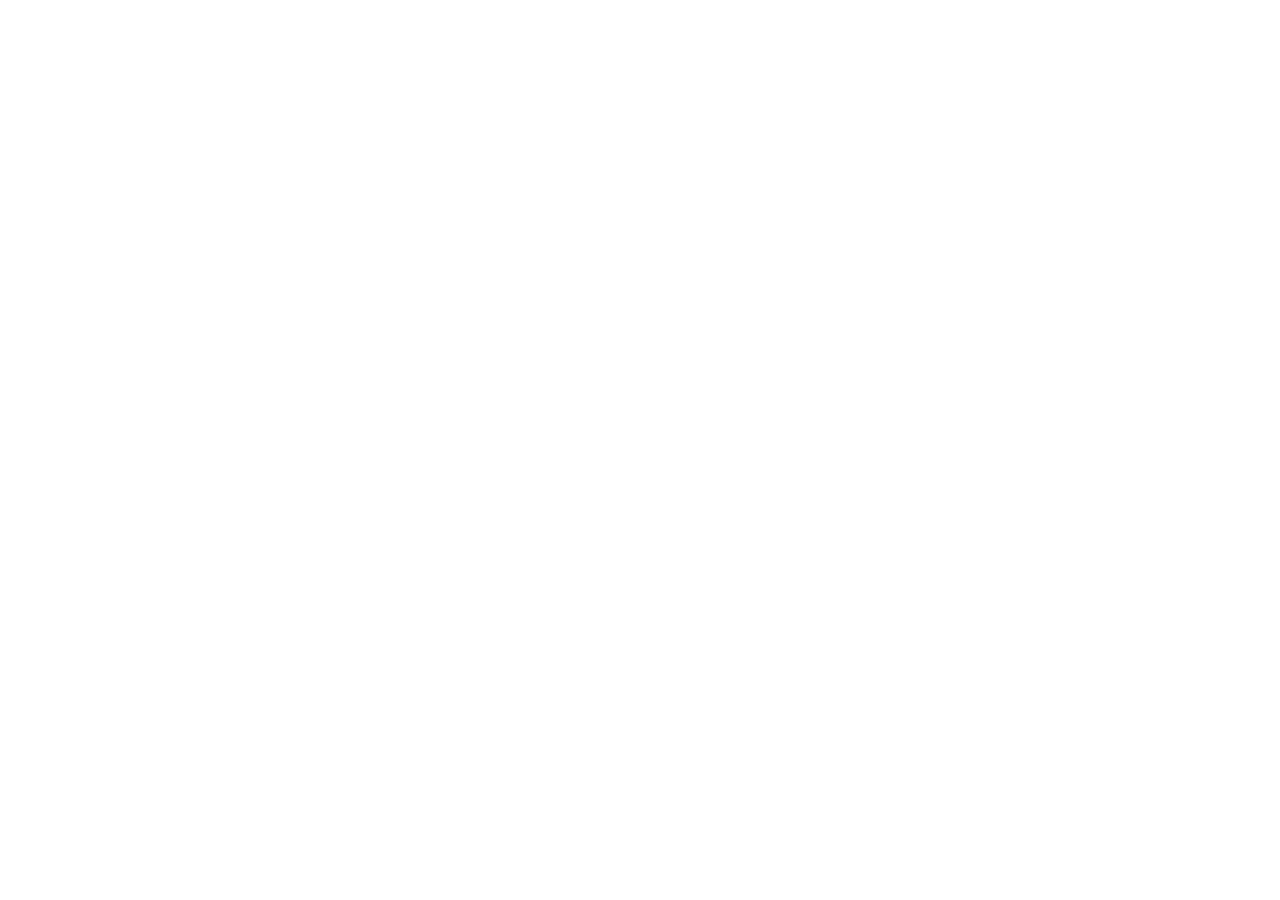
==== index.html @ fbe51ded "deleted" ====
<!DOCTYPE html>
<html lang="pt-br">
<head>
    <meta charset="UTF-8">
    <meta name="viewport" content="width=device-width, initial-scale=1.0">
    <title>Projeto-Redes-Sociais</title>
</head>
<body>
    
</body>
</html>
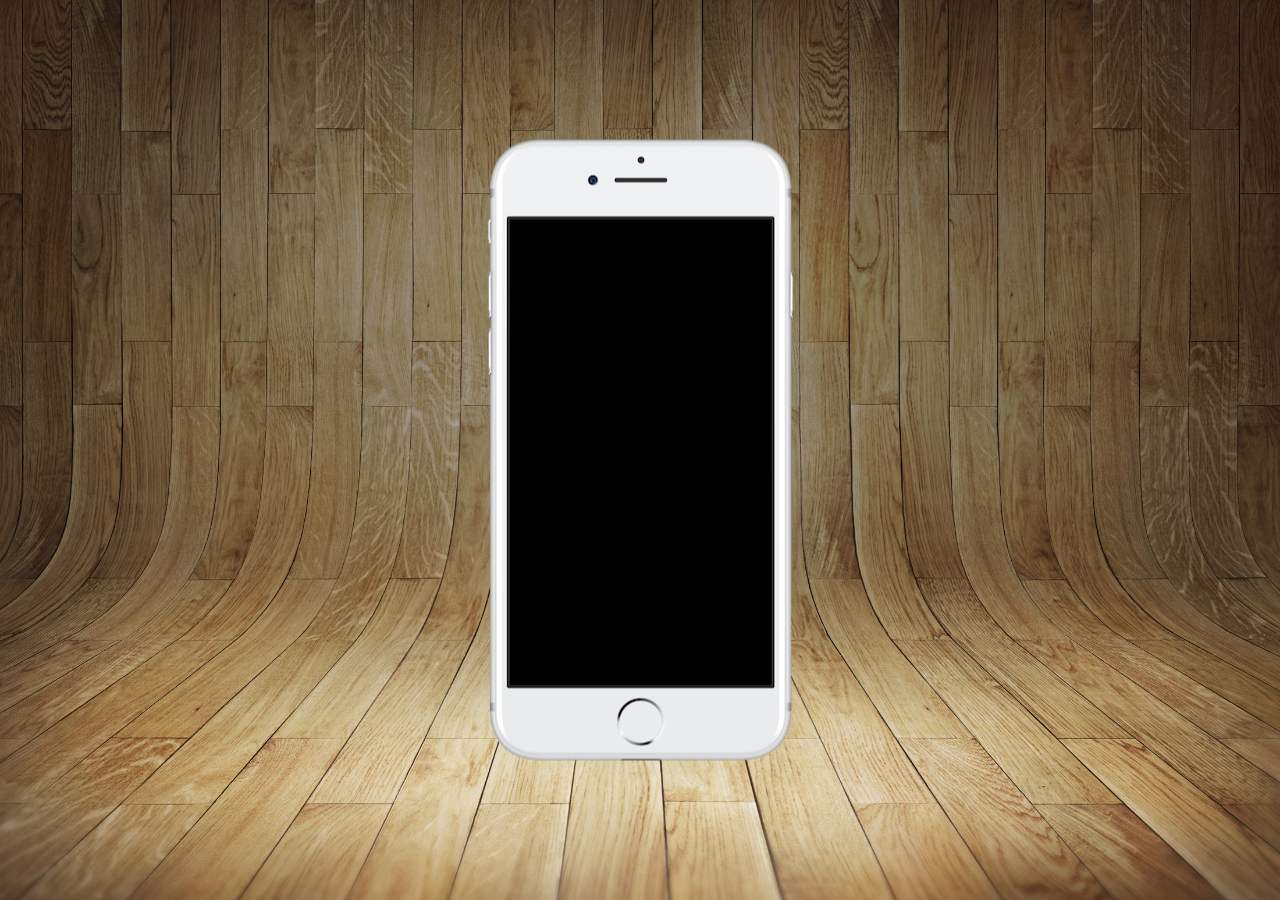
==== commit de6d9577: "estilos" ====
--- a/index.html
+++ b/index.html
@@ -4,8 +4,20 @@
     <meta charset="UTF-8">
     <meta name="viewport" content="width=device-width, initial-scale=1.0">
     <title>Projeto-Redes-Sociais</title>
+    <link rel="stylesheet" href="estilo/style.css">
 </head>
 <body>
-    
+    <main>
+        <section id="telefone">
+
+        </section>
+        <section id="rede-sociais">
+
+        </section>
+
+
+
+
+    </main>
 </body>
 </html>
--- a/estilo/style.css
+++ b/estilo/style.css
@@ -0,0 +1,35 @@
+@charset "UTF-8";
+
+
+* {
+    margin: 0px;
+    padding: 0px;
+    font-family: Arial, Helvetica, sans-serif;
+}
+
+html, body {
+    height: 100vh;
+    width: 100vw;
+    background-color: black;
+}
+
+body {
+    background: url(../imagens/fundo-madeira.jpg) no-repeat center;
+    background-size: cover;
+}
+
+main {
+    position: relative;
+    height: 100vh;
+}
+
+#telefone {
+    position: absolute;
+    top: 50%;
+    left: 50%;
+    transform: translate(-50%, -50%);
+
+    background: url(../imagens/frame-iphone.png) no-repeat;
+    height: 627px;
+    width:310px;
+}
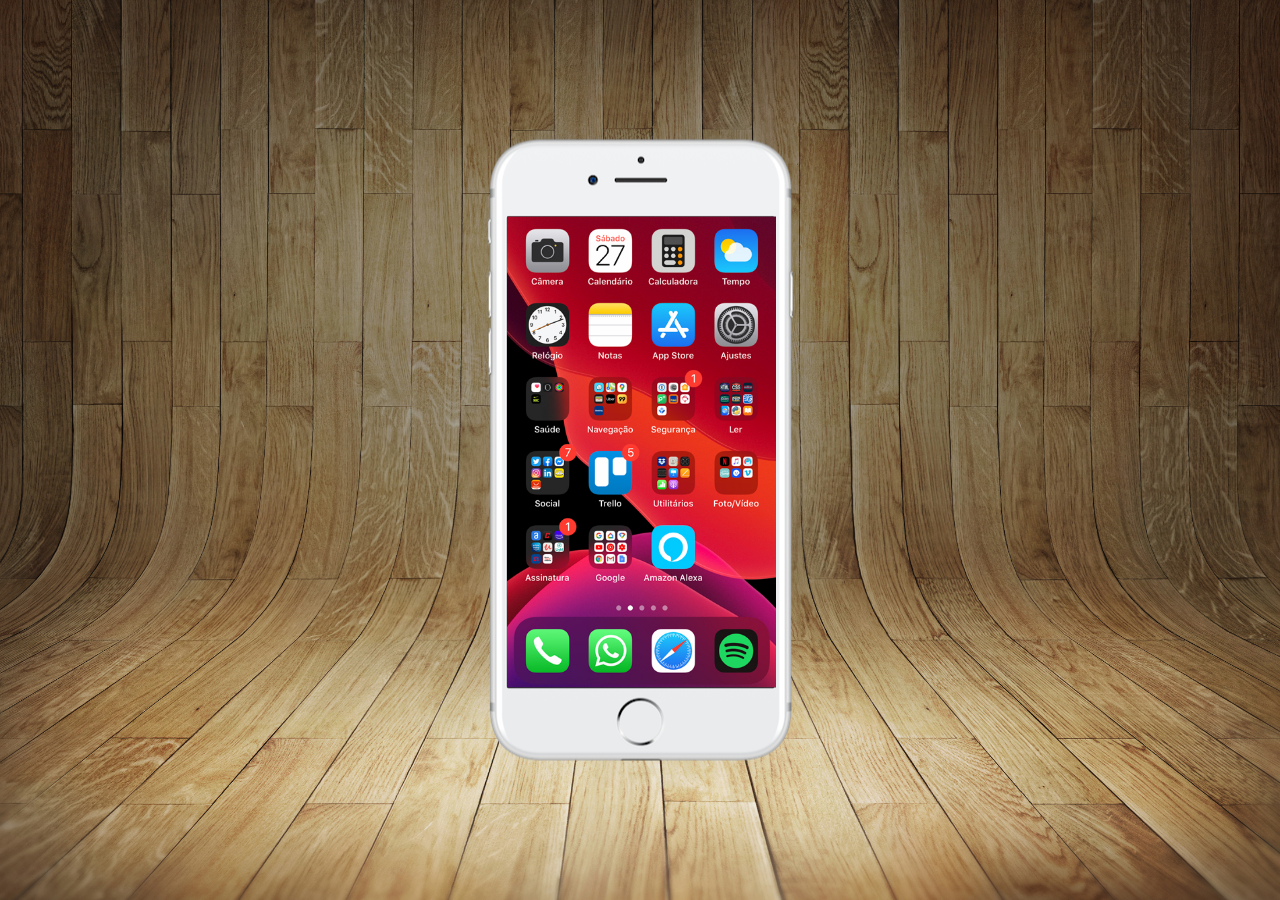
==== commit 53d5c76b: "criei a tela home" ====
--- a/index.html
+++ b/index.html
@@ -9,7 +9,7 @@
 <body>
     <main>
         <section id="telefone">
-
+            <iframe src="home.html" name="tela" id="tela" frameborder="0"></iframe>
         </section>
         <section id="rede-sociais">
 
--- a/estilo/style.css
+++ b/estilo/style.css
@@ -32,4 +32,12 @@
     background: url(../imagens/frame-iphone.png) no-repeat;
     height: 627px;
     width:310px;
+}
+
+#tela {
+    position: relative;
+    top:80px;
+    left: 22px;
+    width:269px ;
+    height: 471px;
 }
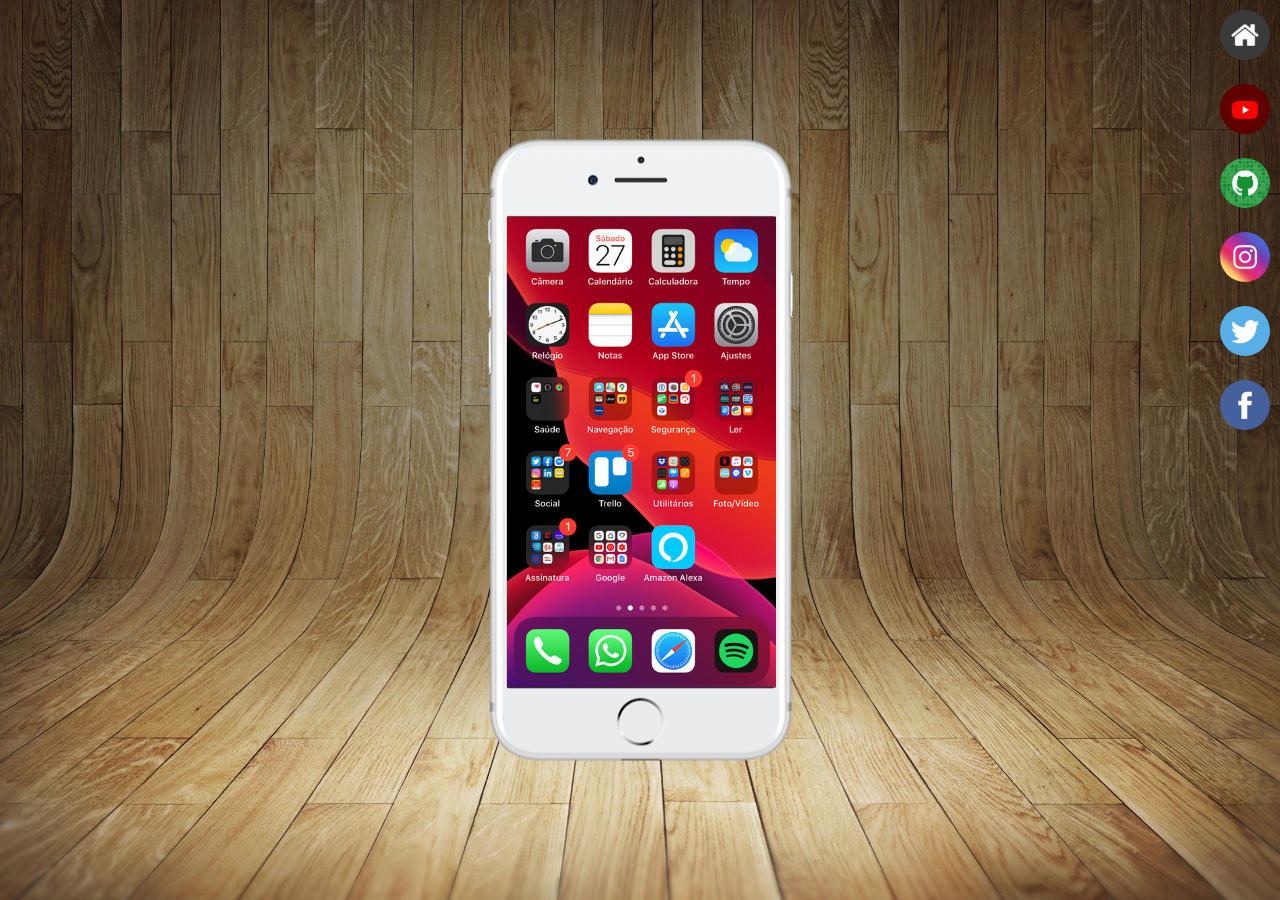
==== commit 80db96b4: "colocando as telas" ====
--- a/index.html
+++ b/index.html
@@ -12,12 +12,13 @@
             <iframe src="home.html" name="tela" id="tela" frameborder="0"></iframe>
         </section>
         <section id="rede-sociais">
-
+            <a href="home.html" target="tela"><img src="imagens/logo-home.jpg" alt="home"></a> <br>
+            <a href="#" target="tela"><img src="imagens/logo-youtube.jpg" alt="youtube"></a> <br>
+            <a href="#" target="tela"><img src="imagens/logo-github.jpg" alt="github"></a> <br>
+            <a href="#" target="tela"><img src="imagens/logo-instagram.jpg" alt="instagram"></a> <br>
+            <a href="#" target="tela"><img src="imagens/logo-twitter.jpg" alt="X"></a> <br>
+            <a href="#" target="tela"><img src="imagens/logo-facebook.jpg" alt="face"></a>
         </section>
-
-
-
-
     </main>
 </body>
 </html>
--- a/estilo/style.css
+++ b/estilo/style.css
@@ -40,4 +40,21 @@
     left: 22px;
     width:269px ;
     height: 471px;
+}
+
+#rede-sociais img {
+    width: 50px;
+    margin: 10px;
+    border-radius: 50%;
+    box-sizing: border-box;
+}
+
+#rede-sociais img:hover {
+    border: solid 2px rgba(255, 255, 255, 0.467);
+    transform: translate(-3px, -3px);
+    transition: transform 0.5s;
+}
+
+#rede-sociais {
+    text-align: right;
 }
